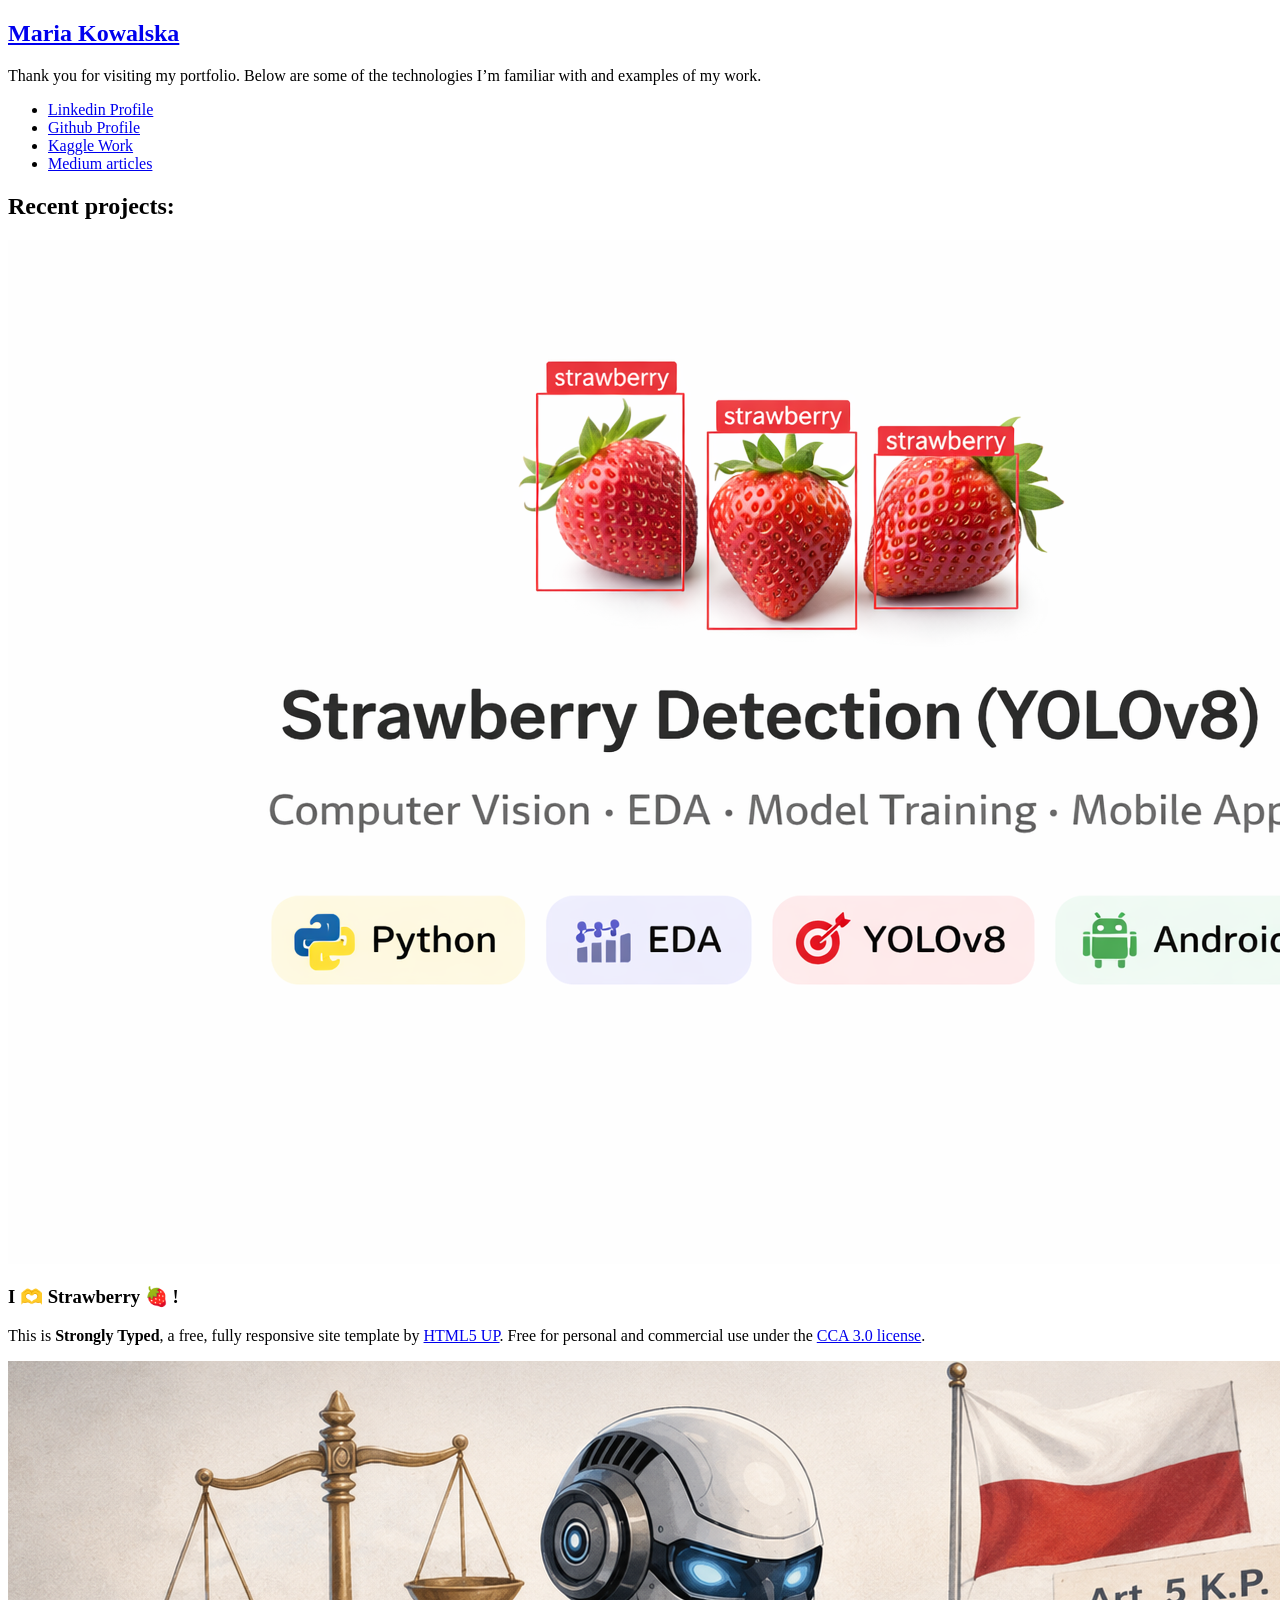
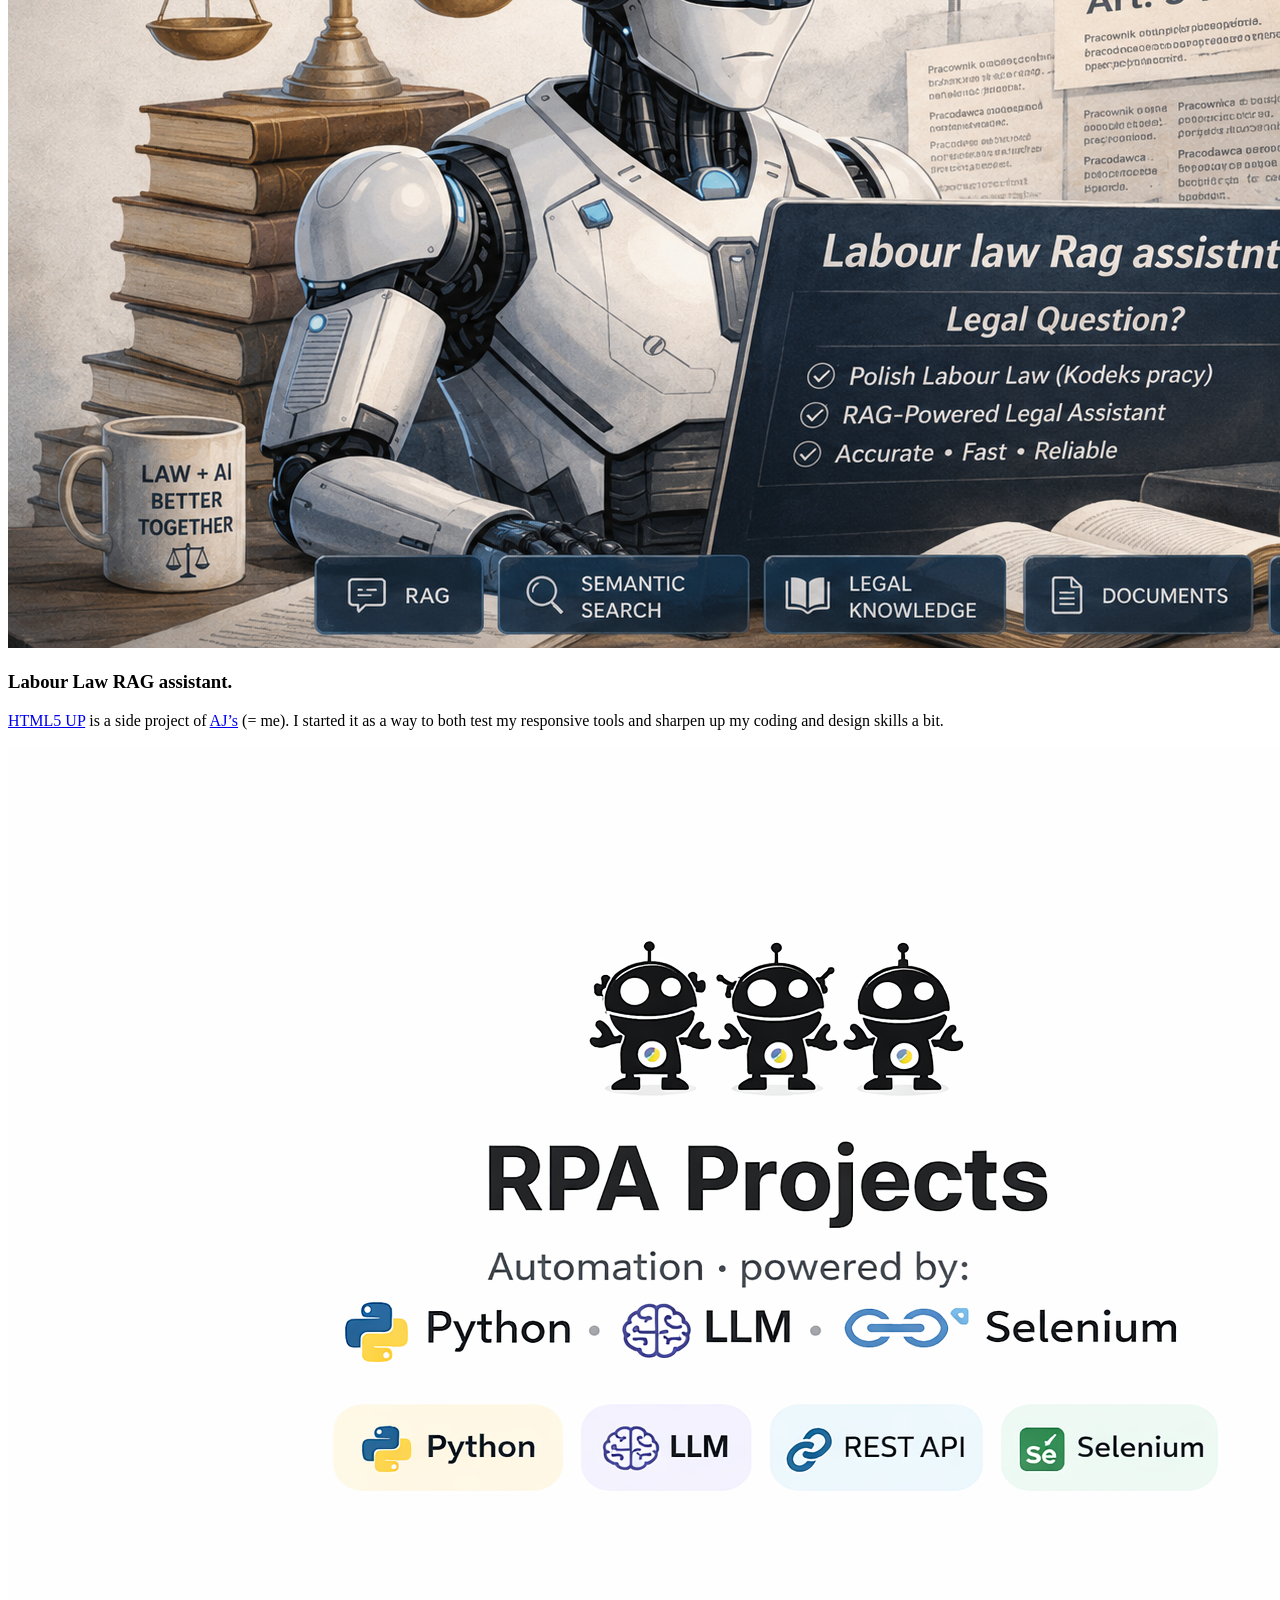
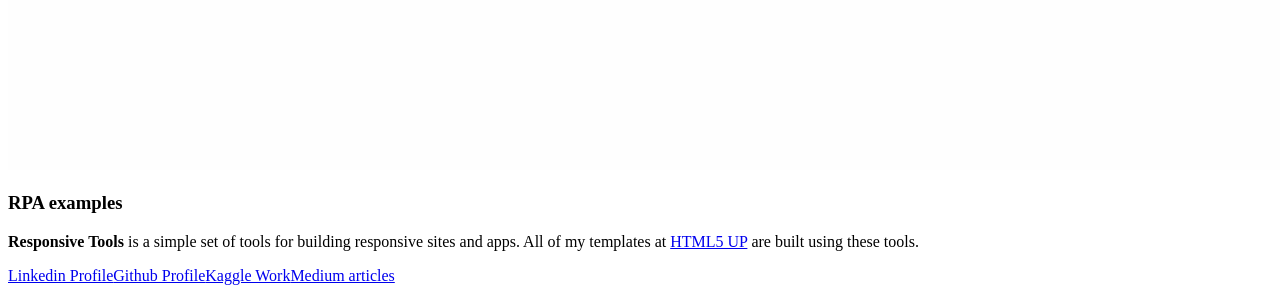
==== index.html @ 2ab3fa44 "update" ====
<!DOCTYPE HTML>

<html>
	<head>
		<title>Maria Kowalska Portfolio</title>
		<meta charset="utf-8" />
		<meta name="viewport" content="width=device-width, initial-scale=1, user-scalable=no" />
		<link rel="stylesheet" href="assets/css/main.css" />
	</head>
	<body class="homepage is-preload">
		<div id="page-wrapper">

			<!-- Header -->
				<section id="header">
					<div class="container">

						<!-- Logo -->
							<h1 id="logo"><a href="index.html">Maria Kowalska</a></h1>
							<p>Thank you for visiting my portfolio. Below are some of the technologies I’m familiar with and examples of my work.</p>

						<!-- Nav -->
							<nav id="nav">
								<ul>
									<li><a class="icon brands fa-linkedin" href="https://www.linkedin.com/in/mariakowalska/"><span>Linkedin Profile</span></a></li>
									<li><a class="icon brands fa-github" href="https://github.com/kowi-kowi"><span>Github Profile</span></a></li>
									<li><a class="icon brands fa-kaggle" href="https://www.kaggle.com/marylka/code"><span>Kaggle Work</span></a></li>
									<li><a class="icon brands fa-medium" href="https://medium.com/@kowi.db.kowi"><span>Medium articles</span></a></li>
									
								</ul>
							</nav>

					</div>
				</section>

			<!-- Features -->
				<section id="features">
					<div class="container">
						<header>
							<h2>Recent projects:</h2>
						</header>
						<div class="row aln-center">
							<div class="col-4 col-6-medium col-12-small">

								<!-- skopiuj ta sekcje na nowy projekt proj1 -->
									<section>
										<a href="#" class="image featured"><img src="images/Strawberry detection with YOLOv8 technology.png" alt="" /></a>
										<header>
											<h3>I 🫶 Strawberry 🍓 !</h3>
										</header>
										<p>This is <strong>Strongly Typed</strong>, a free, fully responsive site template
										by <a href="http://html5up.net">HTML5 UP</a>. Free for personal and commercial use under the
										<a href="http://html5up.net/license">CCA 3.0 license</a>.</p>
									</section>

							</div>
							<div class="col-4 col-6-medium col-12-small">

								<!-- proj2 -->
									<section>
										<a href="#" class="image featured"><img src="images/labourlawassistant.png" alt="" /></a>
										<header>
											<h3>Labour Law RAG assistant.</h3>
										</header>
										<p><a href="http://html5up.net">HTML5 UP</a> is a side project of <a href="http://twitter.com/ajlkn">AJ’s</a> (= me).
										I started it as a way to both test my responsive tools and sharpen up my coding
										and design skills a bit.</p>
									</section>

							</div>
							<div class="col-4 col-6-medium col-12-small">

								<!-- proj3 -->
									<section>
										<a href="#" class="image featured"><img src="images/RPA project technologies displayed visually.png" alt="" /></a>
										<header>
											<h3>RPA examples</h3>
										</header>
										<p><strong>Responsive Tools</strong> is a simple set of tools for building responsive
										sites and apps. All of my templates at <a href="http://html5up.net">HTML5 UP</a> are built using these tools.</p>
									</section>

							</div>
						</div>
					</div>
				</section>

			
			

		</div>

		<!-- Scripts -->
			<script src="assets/js/jquery.min.js"></script>
			<script src="assets/js/jquery.dropotron.min.js"></script>
			<script src="assets/js/browser.min.js"></script>
			<script src="assets/js/breakpoints.min.js"></script>
			<script src="assets/js/util.js"></script>
			<script src="assets/js/main.js"></script>

	</body>
</html>
---- assets/css/main.css ----
@import url("fontawesome-all.min.css");
@import url("https://fonts.googleapis.com/css?family=Source+Sans+Pro:300,400,600|Arvo:700");

/*
	Strongly Typed by HTML5 UP
	html5up.net | @ajlkn
	Free for personal and commercial use under the CCA 3.0 license (html5up.net/license)
*/

html, body, div, span, applet, object,
iframe, h1, h2, h3, h4, h5, h6, p, blockquote,
pre, a, abbr, acronym, address, big, cite,
code, del, dfn, em, img, ins, kbd, q, s, samp,
small, strike, strong, sub, sup, tt, var, b,
u, i, center, dl, dt, dd, ol, ul, li, fieldset,
form, label, legend, table, caption, tbody,
tfoot, thead, tr, th, td, article, aside,
canvas, details, embed, figure, figcaption,
footer, header, hgroup, menu, nav, output, ruby,
section, summary, time, mark, audio, video {
	margin: 0;
	padding: 0;
	border: 0;
	font-size: 100%;
	font: inherit;
	vertical-align: baseline;}

article, aside, details, figcaption, figure,
footer, header, hgroup, menu, nav, section {
	display: block;}

body {
	line-height: 1;
}

ol, ul {
	list-style: none;
}

blockquote, q {
	quotes: none;
}

	blockquote:before, blockquote:after, q:before, q:after {
		content: '';
		content: none;
	}

table {
	border-collapse: collapse;
	border-spacing: 0;
}

body {
	-webkit-text-size-adjust: none;
}

mark {
	background-color: transparent;
	color: inherit;
}

input::-moz-focus-inner {
	border: 0;
	padding: 0;
}

input, select, textarea {
	-moz-appearance: none;
	-webkit-appearance: none;
	-ms-appearance: none;
	appearance: none;
}

/* Basic */

	html {
		box-sizing: border-box;
	}

	*, *:before, *:after {
		box-sizing: inherit;
	}

	body {
		background: #f0f0f0;
	}

		body.is-preload *, body.is-preload *:before, body.is-preload *:after {
			-moz-animation: none !important;
			-webkit-animation: none !important;
			-ms-animation: none !important;
			animation: none !important;
			-moz-transition: none !important;
			-webkit-transition: none !important;
			-ms-transition: none !important;
			transition: none !important;
		}

	body, input, textarea, select {
		font-family: 'Source Sans Pro';
		font-weight: 300;
		color: #777;
		line-height: 1.65em;
		font-size: 15pt;
	}

	h1, h2, h3, h4, h5, h6 {
		font-weight: 600;
		text-transform: uppercase;
		color: #888;
	}

	h1 a, h2 a, h3 a, h4 a, h5 a, h6 a {
		color: inherit;
		text-decoration: none;
		border: 0;
	}

	h2 {
		font-size: 1.65em;
		font-weight: 400;
		letter-spacing: 4px;
		margin: 0 0 1.5em 0;
		line-height: 1.75em;
	}

	h3 {
		font-size: 1em;
		letter-spacing: 2px;
		margin: 0 0 1.25em 0;
	}

	a {
		-moz-transition: color 0.25s ease-in-out, border-bottom-color 0.25s ease-in-out;
		-webkit-transition: color 0.25s ease-in-out, border-bottom-color 0.25s ease-in-out;
		-ms-transition: color 0.25s ease-in-out, border-bottom-color 0.25s ease-in-out;
		transition: color 0.25s ease-in-out, border-bottom-color 0.25s ease-in-out;
		color: #666;
		text-decoration: none;
		border-bottom: solid 1px #ddd;
	}

		a strong {
			-moz-transition: color 0.25s ease-in-out, border-bottom-color 0.25s ease-in-out;
			-webkit-transition: color 0.25s ease-in-out, border-bottom-color 0.25s ease-in-out;
			-ms-transition: color 0.25s ease-in-out, border-bottom-color 0.25s ease-in-out;
			transition: color 0.25s ease-in-out, border-bottom-color 0.25s ease-in-out;
		}

		a:hover {
			color: #ed786a;
			border-bottom-color: rgba(255, 255, 255, 0);
		}

			a:hover strong {
				color: #ed786a;
			}

	strong, b {
		font-weight: 600;
		color: #666;
	}

	em, i {
		font-style: italic;
	}

	sub {
		position: relative;
		top: 0.5em;
		font-size: 0.8em;
	}

	sup {
		position: relative;
		top: -0.5em;
		font-size: 0.8em;
	}

	hr {
		border: 0;
		border-top: solid 1px #ddd;
	}

	blockquote {
		border-left: solid 0.5em #ddd;
		padding: 1em 0 1em 2em;
		font-style: italic;
	}

	p {
		text-align: justify;
		margin-bottom: 2em;
	}

	ul, ol, dl, table, blockquote {
		margin-bottom: 2em;
	}

	br.clear {
		clear: both;
	}

/* Container */

	.container {
		margin: 0 auto;
		max-width: 100%;
		width: 70em;
	}

		@media screen and (max-width: 1680px) {

			.container {
				width: 68em;
			}

		}

		@media screen and (max-width: 1280px) {

			.container {
				width: calc(100% - 80px);
			}

		}

		@media screen and (max-width: 980px) {

			.container {
				width: calc(100% - 100px);
			}

		}

		@media screen and (max-width: 736px) {

			.container {
				width: calc(100% - 40px);
			}

		}

/* Row */

	.row {
		display: flex;
		flex-wrap: wrap;
		box-sizing: border-box;
		align-items: stretch;
	}

		.row > * {
			box-sizing: border-box;
		}

		.row.gtr-uniform > * > :last-child {
			margin-bottom: 0;
		}

		.row.aln-left {
			justify-content: flex-start;
		}

		.row.aln-center {
			justify-content: center;
		}

		.row.aln-right {
			justify-content: flex-end;
		}

		.row.aln-top {
			align-items: flex-start;
		}

		.row.aln-middle {
			align-items: center;
		}

		.row.aln-bottom {
			align-items: flex-end;
		}

		.row > .imp {
			order: -1;
		}

		.row > .col-1 {
			width: 8.33333%;
		}

		.row > .off-1 {
			margin-left: 8.33333%;
		}

		.row > .col-2 {
			width: 16.66667%;
		}

		.row > .off-2 {
			margin-left: 16.66667%;
		}

		.row > .col-3 {
			width: 25%;
		}

		.row > .off-3 {
			margin-left: 25%;
		}

		.row > .col-4 {
			width: 33.33333%;
		}

		.row > .off-4 {
			margin-left: 33.33333%;
		}

		.row > .col-5 {
			width: 41.66667%;
		}

		.row > .off-5 {
			margin-left: 41.66667%;
		}

		.row > .col-6 {
			width: 50%;
		}

		.row > .off-6 {
			margin-left: 50%;
		}

		.row > .col-7 {
			width: 58.33333%;
		}

		.row > .off-7 {
			margin-left: 58.33333%;
		}

		.row > .col-8 {
			width: 66.66667%;
		}

		.row > .off-8 {
			margin-left: 66.66667%;
		}

		.row > .col-9 {
			width: 75%;
		}

		.row > .off-9 {
			margin-left: 75%;
		}

		.row > .col-10 {
			width: 83.33333%;
		}

		.row > .off-10 {
			margin-left: 83.33333%;
		}

		.row > .col-11 {
			width: 91.66667%;
		}

		.row > .off-11 {
			margin-left: 91.66667%;
		}

		.row > .col-12 {
			width: 100%;
		}

		.row > .off-12 {
			margin-left: 100%;
		}

		.row.gtr-0 {
			margin-top: 0px;
			margin-left: 0px;
		}

			.row.gtr-0 > * {
				padding: 0px 0 0 0px;
			}

			.row.gtr-0.gtr-uniform {
				margin-top: 0px;
			}

				.row.gtr-0.gtr-uniform > * {
					padding-top: 0px;
				}

		.row.gtr-25 {
			margin-top: -12.5px;
			margin-left: -12.5px;
		}

			.row.gtr-25 > * {
				padding: 12.5px 0 0 12.5px;
			}

			.row.gtr-25.gtr-uniform {
				margin-top: -12.5px;
			}

				.row.gtr-25.gtr-uniform > * {
					padding-top: 12.5px;
				}

		.row.gtr-50 {
			margin-top: -25px;
			margin-left: -25px;
		}

			.row.gtr-50 > * {
				padding: 25px 0 0 25px;
			}

			.row.gtr-50.gtr-uniform {
				margin-top: -25px;
			}

				.row.gtr-50.gtr-uniform > * {
					padding-top: 25px;
				}

		.row {
			margin-top: -50px;
			margin-left: -50px;
		}

			.row > * {
				padding: 50px 0 0 50px;
			}

			.row.gtr-uniform {
				margin-top: -50px;
			}

				.row.gtr-uniform > * {
					padding-top: 50px;
				}

		.row.gtr-150 {
			margin-top: -75px;
			margin-left: -75px;
		}

			.row.gtr-150 > * {
				padding: 75px 0 0 75px;
			}

			.row.gtr-150.gtr-uniform {
				margin-top: -75px;
			}

				.row.gtr-150.gtr-uniform > * {
					padding-top: 75px;
				}

		.row.gtr-200 {
			margin-top: -100px;
			margin-left: -100px;
		}

			.row.gtr-200 > * {
				padding: 100px 0 0 100px;
			}

			.row.gtr-200.gtr-uniform {
				margin-top: -100px;
			}

				.row.gtr-200.gtr-uniform > * {
					padding-top: 100px;
				}

		@media screen and (max-width: 1680px) {

			.row {
				display: flex;
				flex-wrap: wrap;
				box-sizing: border-box;
				align-items: stretch;
			}

				.row > * {
					box-sizing: border-box;
				}

				.row.gtr-uniform > * > :last-child {
					margin-bottom: 0;
				}

				.row.aln-left {
					justify-content: flex-start;
				}

				.row.aln-center {
					justify-content: center;
				}

				.row.aln-right {
					justify-content: flex-end;
				}

				.row.aln-top {
					align-items: flex-start;
				}

				.row.aln-middle {
					align-items: center;
				}

				.row.aln-bottom {
					align-items: flex-end;
				}

				.row > .imp-xlarge {
					order: -1;
				}

				.row > .col-1-xlarge {
					width: 8.33333%;
				}

				.row > .off-1-xlarge {
					margin-left: 8.33333%;
				}

				.row > .col-2-xlarge {
					width: 16.66667%;
				}

				.row > .off-2-xlarge {
					margin-left: 16.66667%;
				}

				.row > .col-3-xlarge {
					width: 25%;
				}

				.row > .off-3-xlarge {
					margin-left: 25%;
				}

				.row > .col-4-xlarge {
					width: 33.33333%;
				}

				.row > .off-4-xlarge {
					margin-left: 33.33333%;
				}

				.row > .col-5-xlarge {
					width: 41.66667%;
				}

				.row > .off-5-xlarge {
					margin-left: 41.66667%;
				}

				.row > .col-6-xlarge {
					width: 50%;
				}

				.row > .off-6-xlarge {
					margin-left: 50%;
				}

				.row > .col-7-xlarge {
					width: 58.33333%;
				}

				.row > .off-7-xlarge {
					margin-left: 58.33333%;
				}

				.row > .col-8-xlarge {
					width: 66.66667%;
				}

				.row > .off-8-xlarge {
					margin-left: 66.66667%;
				}

				.row > .col-9-xlarge {
					width: 75%;
				}

				.row > .off-9-xlarge {
					margin-left: 75%;
				}

				.row > .col-10-xlarge {
					width: 83.33333%;
				}

				.row > .off-10-xlarge {
					margin-left: 83.33333%;
				}

				.row > .col-11-xlarge {
					width: 91.66667%;
				}

				.row > .off-11-xlarge {
					margin-left: 91.66667%;
				}

				.row > .col-12-xlarge {
					width: 100%;
				}

				.row > .off-12-xlarge {
					margin-left: 100%;
				}

				.row.gtr-0 {
					margin-top: 0px;
					margin-left: 0px;
				}

					.row.gtr-0 > * {
						padding: 0px 0 0 0px;
					}

					.row.gtr-0.gtr-uniform {
						margin-top: 0px;
					}

						.row.gtr-0.gtr-uniform > * {
							padding-top: 0px;
						}

				.row.gtr-25 {
					margin-top: -12.5px;
					margin-left: -12.5px;
				}

					.row.gtr-25 > * {
						padding: 12.5px 0 0 12.5px;
					}

					.row.gtr-25.gtr-uniform {
						margin-top: -12.5px;
					}

						.row.gtr-25.gtr-uniform > * {
							padding-top: 12.5px;
						}

				.row.gtr-50 {
					margin-top: -25px;
					margin-left: -25px;
				}

					.row.gtr-50 > * {
						padding: 25px 0 0 25px;
					}

					.row.gtr-50.gtr-uniform {
						margin-top: -25px;
					}

						.row.gtr-50.gtr-uniform > * {
							padding-top: 25px;
						}

				.row {
					margin-top: -50px;
					margin-left: -50px;
				}

					.row > * {
						padding: 50px 0 0 50px;
					}

					.row.gtr-uniform {
						margin-top: -50px;
					}

						.row.gtr-uniform > * {
							padding-top: 50px;
						}

				.row.gtr-150 {
					margin-top: -75px;
					margin-left: -75px;
				}

					.row.gtr-150 > * {
						padding: 75px 0 0 75px;
					}

					.row.gtr-150.gtr-uniform {
						margin-top: -75px;
					}

						.row.gtr-150.gtr-uniform > * {
							padding-top: 75px;
						}

				.row.gtr-200 {
					margin-top: -100px;
					margin-left: -100px;
				}

					.row.gtr-200 > * {
						padding: 100px 0 0 100px;
					}

					.row.gtr-200.gtr-uniform {
						margin-top: -100px;
					}

						.row.gtr-200.gtr-uniform > * {
							padding-top: 100px;
						}

		}

		@media screen and (max-width: 1280px) {

			.row {
				display: flex;
				flex-wrap: wrap;
				box-sizing: border-box;
				align-items: stretch;
			}

				.row > * {
					box-sizing: border-box;
				}

				.row.gtr-uniform > * > :last-child {
					margin-bottom: 0;
				}

				.row.aln-left {
					justify-content: flex-start;
				}

				.row.aln-center {
					justify-content: center;
				}

				.row.aln-right {
					justify-content: flex-end;
				}

				.row.aln-top {
					align-items: flex-start;
				}

				.row.aln-middle {
					align-items: center;
				}

				.row.aln-bottom {
					align-items: flex-end;
				}

				.row > .imp-large {
					order: -1;
				}

				.row > .col-1-large {
					width: 8.33333%;
				}

				.row > .off-1-large {
					margin-left: 8.33333%;
				}

				.row > .col-2-large {
					width: 16.66667%;
				}

				.row > .off-2-large {
					margin-left: 16.66667%;
				}

				.row > .col-3-large {
					width: 25%;
				}

				.row > .off-3-large {
					margin-left: 25%;
				}

				.row > .col-4-large {
					width: 33.33333%;
				}

				.row > .off-4-large {
					margin-left: 33.33333%;
				}

				.row > .col-5-large {
					width: 41.66667%;
				}

				.row > .off-5-large {
					margin-left: 41.66667%;
				}

				.row > .col-6-large {
					width: 50%;
				}

				.row > .off-6-large {
					margin-left: 50%;
				}

				.row > .col-7-large {
					width: 58.33333%;
				}

				.row > .off-7-large {
					margin-left: 58.33333%;
				}

				.row > .col-8-large {
					width: 66.66667%;
				}

				.row > .off-8-large {
					margin-left: 66.66667%;
				}

				.row > .col-9-large {
					width: 75%;
				}

				.row > .off-9-large {
					margin-left: 75%;
				}

				.row > .col-10-large {
					width: 83.33333%;
				}

				.row > .off-10-large {
					margin-left: 83.33333%;
				}

				.row > .col-11-large {
					width: 91.66667%;
				}

				.row > .off-11-large {
					margin-left: 91.66667%;
				}

				.row > .col-12-large {
					width: 100%;
				}

				.row > .off-12-large {
					margin-left: 100%;
				}

				.row.gtr-0 {
					margin-top: 0px;
					margin-left: 0px;
				}

					.row.gtr-0 > * {
						padding: 0px 0 0 0px;
					}

					.row.gtr-0.gtr-uniform {
						margin-top: 0px;
					}

						.row.gtr-0.gtr-uniform > * {
							padding-top: 0px;
						}

				.row.gtr-25 {
					margin-top: -10px;
					margin-left: -10px;
				}

					.row.gtr-25 > * {
						padding: 10px 0 0 10px;
					}

					.row.gtr-25.gtr-uniform {
						margin-top: -10px;
					}

						.row.gtr-25.gtr-uniform > * {
							padding-top: 10px;
						}

				.row.gtr-50 {
					margin-top: -20px;
					margin-left: -20px;
				}

					.row.gtr-50 > * {
						padding: 20px 0 0 20px;
					}

					.row.gtr-50.gtr-uniform {
						margin-top: -20px;
					}

						.row.gtr-50.gtr-uniform > * {
							padding-top: 20px;
						}

				.row {
					margin-top: -40px;
					margin-left: -40px;
				}

					.row > * {
						padding: 40px 0 0 40px;
					}

					.row.gtr-uniform {
						margin-top: -40px;
					}

						.row.gtr-uniform > * {
							padding-top: 40px;
						}

				.row.gtr-150 {
					margin-top: -60px;
					margin-left: -60px;
				}

					.row.gtr-150 > * {
						padding: 60px 0 0 60px;
					}

					.row.gtr-150.gtr-uniform {
						margin-top: -60px;
					}

						.row.gtr-150.gtr-uniform > * {
							padding-top: 60px;
						}

				.row.gtr-200 {
					margin-top: -80px;
					margin-left: -80px;
				}

					.row.gtr-200 > * {
						padding: 80px 0 0 80px;
					}

					.row.gtr-200.gtr-uniform {
						margin-top: -80px;
					}

						.row.gtr-200.gtr-uniform > * {
							padding-top: 80px;
						}

		}

		@media screen and (max-width: 980px) {

			.row {
				display: flex;
				flex-wrap: wrap;
				box-sizing: border-box;
				align-items: stretch;
			}

				.row > * {
					box-sizing: border-box;
				}

				.row.gtr-uniform > * > :last-child {
					margin-bottom: 0;
				}

				.row.aln-left {
					justify-content: flex-start;
				}

				.row.aln-center {
					justify-content: center;
				}

				.row.aln-right {
					justify-content: flex-end;
				}

				.row.aln-top {
					align-items: flex-start;
				}

				.row.aln-middle {
					align-items: center;
				}

				.row.aln-bottom {
					align-items: flex-end;
				}

				.row > .imp-medium {
					order: -1;
				}

				.row > .col-1-medium {
					width: 8.33333%;
				}

				.row > .off-1-medium {
					margin-left: 8.33333%;
				}

				.row > .col-2-medium {
					width: 16.66667%;
				}

				.row > .off-2-medium {
					margin-left: 16.66667%;
				}

				.row > .col-3-medium {
					width: 25%;
				}

				.row > .off-3-medium {
					margin-left: 25%;
				}

				.row > .col-4-medium {
					width: 33.33333%;
				}

				.row > .off-4-medium {
					margin-left: 33.33333%;
				}

				.row > .col-5-medium {
					width: 41.66667%;
				}

				.row > .off-5-medium {
					margin-left: 41.66667%;
				}

				.row > .col-6-medium {
					width: 50%;
				}

				.row > .off-6-medium {
					margin-left: 50%;
				}

				.row > .col-7-medium {
					width: 58.33333%;
				}

				.row > .off-7-medium {
					margin-left: 58.33333%;
				}

				.row > .col-8-medium {
					width: 66.66667%;
				}

				.row > .off-8-medium {
					margin-left: 66.66667%;
				}

				.row > .col-9-medium {
					width: 75%;
				}

				.row > .off-9-medium {
					margin-left: 75%;
				}

				.row > .col-10-medium {
					width: 83.33333%;
				}

				.row > .off-10-medium {
					margin-left: 83.33333%;
				}

				.row > .col-11-medium {
					width: 91.66667%;
				}

				.row > .off-11-medium {
					margin-left: 91.66667%;
				}

				.row > .col-12-medium {
					width: 100%;
				}

				.row > .off-12-medium {
					margin-left: 100%;
				}

				.row.gtr-0 {
					margin-top: 0px;
					margin-left: 0px;
				}

					.row.gtr-0 > * {
						padding: 0px 0 0 0px;
					}

					.row.gtr-0.gtr-uniform {
						margin-top: 0px;
					}

						.row.gtr-0.gtr-uniform > * {
							padding-top: 0px;
						}

				.row.gtr-25 {
					margin-top: -12.5px;
					margin-left: -12.5px;
				}

					.row.gtr-25 > * {
						padding: 12.5px 0 0 12.5px;
					}

					.row.gtr-25.gtr-uniform {
						margin-top: -12.5px;
					}

						.row.gtr-25.gtr-uniform > * {
							padding-top: 12.5px;
						}

				.row.gtr-50 {
					margin-top: -25px;
					margin-left: -25px;
				}

					.row.gtr-50 > * {
						padding: 25px 0 0 25px;
					}

					.row.gtr-50.gtr-uniform {
						margin-top: -25px;
					}

						.row.gtr-50.gtr-uniform > * {
							padding-top: 25px;
						}

				.row {
					margin-top: -50px;
					margin-left: -50px;
				}

					.row > * {
						padding: 50px 0 0 50px;
					}

					.row.gtr-uniform {
						margin-top: -50px;
					}

						.row.gtr-uniform > * {
							padding-top: 50px;
						}

				.row.gtr-150 {
					margin-top: -75px;
					margin-left: -75px;
				}

					.row.gtr-150 > * {
						padding: 75px 0 0 75px;
					}

					.row.gtr-150.gtr-uniform {
						margin-top: -75px;
					}

						.row.gtr-150.gtr-uniform > * {
							padding-top: 75px;
						}

				.row.gtr-200 {
					margin-top: -100px;
					margin-left: -100px;
				}

					.row.gtr-200 > * {
						padding: 100px 0 0 100px;
					}

					.row.gtr-200.gtr-uniform {
						margin-top: -100px;
					}

						.row.gtr-200.gtr-uniform > * {
							padding-top: 100px;
						}

		}

		@media screen and (max-width: 736px) {

			.row {
				display: flex;
				flex-wrap: wrap;
				box-sizing: border-box;
				align-items: stretch;
			}

				.row > * {
					box-sizing: border-box;
				}

				.row.gtr-uniform > * > :last-child {
					margin-bottom: 0;
				}

				.row.aln-left {
					justify-content: flex-start;
				}

				.row.aln-center {
					justify-content: center;
				}

				.row.aln-right {
					justify-content: flex-end;
				}

				.row.aln-top {
					align-items: flex-start;
				}

				.row.aln-middle {
					align-items: center;
				}

				.row.aln-bottom {
					align-items: flex-end;
				}

				.row > .imp-small {
					order: -1;
				}

				.row > .col-1-small {
					width: 8.33333%;
				}

				.row > .off-1-small {
					margin-left: 8.33333%;
				}

				.row > .col-2-small {
					width: 16.66667%;
				}

				.row > .off-2-small {
					margin-left: 16.66667%;
				}

				.row > .col-3-small {
					width: 25%;
				}

				.row > .off-3-small {
					margin-left: 25%;
				}

				.row > .col-4-small {
					width: 33.33333%;
				}

				.row > .off-4-small {
					margin-left: 33.33333%;
				}

				.row > .col-5-small {
					width: 41.66667%;
				}

				.row > .off-5-small {
					margin-left: 41.66667%;
				}

				.row > .col-6-small {
					width: 50%;
				}

				.row > .off-6-small {
					margin-left: 50%;
				}

				.row > .col-7-small {
					width: 58.33333%;
				}

				.row > .off-7-small {
					margin-left: 58.33333%;
				}

				.row > .col-8-small {
					width: 66.66667%;
				}

				.row > .off-8-small {
					margin-left: 66.66667%;
				}

				.row > .col-9-small {
					width: 75%;
				}

				.row > .off-9-small {
					margin-left: 75%;
				}

				.row > .col-10-small {
					width: 83.33333%;
				}

				.row > .off-10-small {
					margin-left: 83.33333%;
				}

				.row > .col-11-small {
					width: 91.66667%;
				}

				.row > .off-11-small {
					margin-left: 91.66667%;
				}

				.row > .col-12-small {
					width: 100%;
				}

				.row > .off-12-small {
					margin-left: 100%;
				}

				.row.gtr-0 {
					margin-top: 0px;
					margin-left: 0px;
				}

					.row.gtr-0 > * {
						padding: 0px 0 0 0px;
					}

					.row.gtr-0.gtr-uniform {
						margin-top: 0px;
					}

						.row.gtr-0.gtr-uniform > * {
							padding-top: 0px;
						}

				.row.gtr-25 {
					margin-top: -7.5px;
					margin-left: -7.5px;
				}

					.row.gtr-25 > * {
						padding: 7.5px 0 0 7.5px;
					}

					.row.gtr-25.gtr-uniform {
						margin-top: -7.5px;
					}

						.row.gtr-25.gtr-uniform > * {
							padding-top: 7.5px;
						}

				.row.gtr-50 {
					margin-top: -15px;
					margin-left: -15px;
				}

					.row.gtr-50 > * {
						padding: 15px 0 0 15px;
					}

					.row.gtr-50.gtr-uniform {
						margin-top: -15px;
					}

						.row.gtr-50.gtr-uniform > * {
							padding-top: 15px;
						}

				.row {
					margin-top: -30px;
					margin-left: -30px;
				}

					.row > * {
						padding: 30px 0 0 30px;
					}

					.row.gtr-uniform {
						margin-top: -30px;
					}

						.row.gtr-uniform > * {
							padding-top: 30px;
						}

				.row.gtr-150 {
					margin-top: -45px;
					margin-left: -45px;
				}

					.row.gtr-150 > * {
						padding: 45px 0 0 45px;
					}

					.row.gtr-150.gtr-uniform {
						margin-top: -45px;
					}

						.row.gtr-150.gtr-uniform > * {
							padding-top: 45px;
						}

				.row.gtr-200 {
					margin-top: -60px;
					margin-left: -60px;
				}

					.row.gtr-200 > * {
						padding: 60px 0 0 60px;
					}

					.row.gtr-200.gtr-uniform {
						margin-top: -60px;
					}

						.row.gtr-200.gtr-uniform > * {
							padding-top: 60px;
						}

		}

/* Sections/Article */

	section, article {
		margin-bottom: 3em;
	}

	section > :last-child,
	article > :last-child,
	section:last-child,
	article:last-child {
		margin-bottom: 0;
	}

/* Image */

	.image {
		-moz-transition: opacity 0.25s ease-in-out;
		-webkit-transition: opacity 0.25s ease-in-out;
		-ms-transition: opacity 0.25s ease-in-out;
		transition: opacity 0.25s ease-in-out;
		display: inline-block;
		border: solid 6px #ebebeb !important;
	}

		.image:hover {
			opacity: 0.9;
		}

		.image img {
			display: block;
			width: 100%;
		}

		.image.fit {
			display: block;
			width: 100%;
		}

		.image.featured {
			display: block;
			width: 100%;
			margin: 0 0 3.5em 0;
		}

		.image.left {
			float: left;
			margin: 0 1.5em 1.5em 0;
			position: relative;
			top: 0.5em;
		}

		.image.centered {
			display: block;
			margin: 0 0 2em 0;
		}

			.image.centered img {
				margin: 0 auto;
				width: auto;
			}

/* List */

	ul {
		list-style: disc;
		padding-left: 1em;
	}

		ul li {
			padding-left: 0.5em;
			margin: 0.75em 0 0.75em 0;
		}

			ul li:first-child {
				margin-top: 0;
			}

	ol {
		list-style: decimal;
		padding-left: 1em;
	}

		ol li {
			padding-left: 0.5em;
			margin: 0.75em 0 0.75em 0;
		}

			ol li:first-child {
				margin-top: 0;
			}

/* Links */

	ul.links {
		list-style: none;
		padding-left: 0;
	}

		ul.links li {
			display: inline;
			border-left: solid 1px #d0d0d0;
			padding-left: 1em;
			margin: 0 0 0 1em;
		}

			ul.links li:first-child {
				margin-left: 0;
				padding-left: 0;
				border-left: 0;
			}

/* Actions */

	ul.actions {
		margin-top: 2.5em;
		clear: both;
		list-style: none;
		padding-left: 0;
	}

		ul.actions li {
			padding-left: 0;
			display: inline-block;
			margin: 0 0 0 1em;
		}

			ul.actions li:first-child {
				margin-left: 0;
			}

/* Divided */

	ul.divided {
		list-style: none;
		padding-left: 0;
	}

		ul.divided li {
			border-top: solid 2px #e5e5e5;
			padding-left: 0;
			margin: 2.5em 0 0 0;
			padding: 2.5em 0 0 0;
		}

			ul.divided li:first-child {
				border-top: 0;
				margin-top: 0;
				padding-top: 0;
			}

/* Icons */

	ul.icons {
		list-style: none;
		padding-left: 0;
	}

		ul.icons > li {
			position: relative;
			padding: 2em 0 0 3em;
			margin: 0;
		}

			ul.icons > li:before {
				position: absolute;
				left: 0;
				top: 2.6em;
				display: block;
				font-size: 0.8em;
				background: #878787;
				color: #e4e4e4;
				width: 2em;
				height: 2em;
				border-radius: 2em;
				line-height: 2em;
				text-align: center;
				box-shadow: 0.125em 0.175em 0 0 rgba(0, 0, 0, 0.125);
			}

			ul.icons > li:first-child {
				padding-top: 0;
			}

				ul.icons > li:first-child:before {
					top: 0;
				}

/* Form */

	form label {
		font-weight: 600;
		text-transform: uppercase;
		color: #888;
		display: block;
		margin: 0 0 1em 0;
	}

	form input[type="text"],
	form input[type="email"],
	form input[type="password"],
	form select,
	form textarea {
		-moz-transition: background-color 0.25s ease-in-out;
		-webkit-transition: background-color 0.25s ease-in-out;
		-ms-transition: background-color 0.25s ease-in-out;
		transition: background-color 0.25s ease-in-out;
		-webkit-appearance: none;
		display: block;
		border: 0;
		background: #e8e8e8;
		width: 100%;
		box-shadow: inset 2px 2px 0px 0px rgba(0, 0, 0, 0.1);
		border-radius: 4px;
		line-height: 1.25em;
		padding: 0.75em 1em 0.75em 1em;
	}

		form input[type="text"]:focus,
		form input[type="email"]:focus,
		form input[type="password"]:focus,
		form select:focus,
		form textarea:focus {
			background: #f0f0f0;
		}

	form textarea {
		min-height: 11em;
	}

	form ::-webkit-input-placeholder {
		color: #555 !important;
		line-height: 1.35em;
	}

	form :-moz-placeholder {
		color: #555 !important;
	}

	form ::-moz-placeholder {
		color: #555 !important;
	}

	form :-ms-input-placeholder {
		color: #555 !important;
	}

	form ::-moz-focus-inner {
		border: 0;
	}

/* Table */

	table {
		width: 100%;
	}

		table tbody tr {
			border-top: solid 1px #E5E5E5;
		}

			table tbody tr:first-child {
				border-top: 0;
			}

		table td {
			padding: 0.75em 1em 0.75em 1em;
		}

		table th {
			text-align: left;
			font-weight: bold;
			padding: 0.75em 1em 0.75em 1em;
		}

		table thead {
			background: #878787;
			color: #fff;
			font-weight: 400;
			text-transform: uppercase;
			border: 0;
			box-shadow: 0.125em 0.175em 0 0 rgba(0, 0, 0, 0.125);
			font-size: 0.85em;
			letter-spacing: 2px;
		}

		table tfoot {
			background: #F0F0F0;
			border-top: solid 2px #E5E5E5;
		}

/* Button */

	input[type="button"],
	input[type="submit"],
	input[type="reset"],
	button,
	.button {
		-moz-transition: all 0.25s ease-in-out;
		-webkit-transition: all 0.25s ease-in-out;
		-ms-transition: all 0.25s ease-in-out;
		transition: all 0.25s ease-in-out;
		-webkit-appearance: none;
		position: relative;
		display: inline-block;
		background: #ed786a;
		color: #fff !important;
		text-transform: uppercase;
		border-radius: 4px;
		border: 0;
		outline: 0;
		font-size: 1em;
		box-shadow: 0.125em 0.175em 0 0 rgba(0, 0, 0, 0.125);
		font-weight: 600;
		text-align: center;
		font-size: 0.85em;
		letter-spacing: 2px;
		padding: 0.85em 2.75em 0.85em 2.75em;
	}

		input[type="button"].icon:before,
		input[type="submit"].icon:before,
		input[type="reset"].icon:before,
		button.icon:before,
		.button.icon:before {
			position: relative;
			padding-right: 0.75em;
			opacity: 0.5;
			top: 0.05em;
		}

		input[type="button"]:hover,
		input[type="submit"]:hover,
		input[type="reset"]:hover,
		button:hover,
		.button:hover {
			background: #fd887a;
		}

		input[type="button"]:active,
		input[type="submit"]:active,
		input[type="reset"]:active,
		button:active,
		.button:active {
			background: #ed786a;
		}

		input[type="button"].alt,
		input[type="submit"].alt,
		input[type="reset"].alt,
		button.alt,
		.button.alt {
			background: #878787;
		}

			input[type="button"].alt:hover,
			input[type="submit"].alt:hover,
			input[type="reset"].alt:hover,
			button.alt:hover,
			.button.alt:hover {
				background: #979797;
			}

			input[type="button"].alt:active,
			input[type="submit"].alt:active,
			input[type="reset"].alt:active,
			button.alt:active,
			.button.alt:active {
				background: #878787;
			}

/* Box */

	.no-sidebar .box.post > header {
		text-align: center;
	}

	.box.excerpt .date {
		background: #878787;
		color: #fff;
		font-weight: 400;
		text-transform: uppercase;
		border-radius: 4px;
		border: 0;
		box-shadow: 0.125em 0.175em 0 0 rgba(0, 0, 0, 0.125);
		display: inline-block;
		font-size: 0.85em;
		letter-spacing: 2px;
		padding: 0.25em 1em 0.25em 1em;
		margin: 0 0 2.5em 0;
	}

/* Icons */

	.icon {
		text-decoration: none;
		position: relative;
		text-decoration: none;
	}

		.icon:before {
			-moz-osx-font-smoothing: grayscale;
			-webkit-font-smoothing: antialiased;
			display: inline-block;
			font-style: normal;
			font-variant: normal;
			text-rendering: auto;
			line-height: 1;
			text-transform: none !important;
			font-family: 'Font Awesome 5 Free';
			font-weight: 400;
		}

		.icon:before {
			line-height: inherit;
		}

		.icon > .label {
			display: none;
		}

		.icon.solid:before {
			font-weight: 900;
		}

		.icon.brands:before {
			font-family: 'Font Awesome 5 Brands';
		}

/* Page Wrapper */

	#page-wrapper > section {
		margin-bottom: 0;
	}

/* Header */

	#header {
		position: relative;
		position: relative;
		background: #fff;
		text-align: center;
	}

		#header > .container {
			padding: 14em 0 7em 0;
			border-bottom: solid 2px #e5e5e5;
			box-shadow: inset 0px -8px 0px 0px #fff, inset 0px -10px 0px 0px #e5e5e5;
		}

		#header h1 {
			font-family: 'Arvo';
			font-weight: 700;
			color: #ed786a;
			text-shadow: 0.05em 0.075em 0 rgba(0, 0, 0, 0.1);
			font-size: 3em;
			letter-spacing: 13px;
		}

			#header h1 a {
				border: 0;
			}

		#header p {
			text-transform: uppercase;
			font-weight: 400;
			color: #888;
			margin: 2.5em 0 0 0;
			font-size: 0.85em;
			letter-spacing: 3px;
			text-align: center;
		}

/* Nav */

	#nav {
		position: absolute;
		top: 3em;
		left: 0;
		width: 100%;
		cursor: default;
	}

		#nav > ul > li {
			display: inline-block;
			padding-right: 2em;
		}

			#nav > ul > li:last-child {
				padding-right: 0;
			}

			#nav > ul > li > a {
				border: 0;
				text-decoration: none;
				text-transform: uppercase;
				font-weight: 400;
				color: #777;
				outline: 0;
				display: block;
			}

				#nav > ul > li > a:before {
					display: inline-block;
					background: #878787;
					color: #e4e4e4;
					width: 2.25em;
					font-size: 0.8em;
					height: 2.25em;
					border-radius: 2.25em;
					line-height: 2.1em;
					text-align: center;
					box-shadow: 0.125em 0.175em 0 0 rgba(0, 0, 0, 0.125);
					margin-right: 0.75em;
					-moz-transition: color 0.25s ease-in-out, background 0.25s ease-in-out;
					-webkit-transition: color 0.25s ease-in-out, background 0.25s ease-in-out;
					-o-transition: color 0.25s ease-in-out, background 0.25s ease-in-out;
					-ms-transition: color 0.25s ease-in-out, background 0.25s ease-in-out;
					transition: color 0.25s ease-in-out, background 0.25s ease-in-out;
				}

				#nav > ul > li > a > span {
					-moz-transition: color 0.25s ease-in-out;
					-webkit-transition: color 0.25s ease-in-out;
					-o-transition: color 0.25s ease-in-out;
					-ms-transition: color 0.25s ease-in-out;
					transition: color 0.25s ease-in-out;
					font-size: 0.85em;
					letter-spacing: 3px;
				}

			#nav > ul > li > ul {
				display: none;
			}

			#nav > ul > li.active > a:before,
			#nav > ul > li:hover > a:before {
				background: #ED786A;
				color: #fff;
			}

			#nav > ul > li.active > a > span,
			#nav > ul > li:hover > a > span {
				color: #ED786A;
			}

	.dropotron {
		text-align: left;
		border: solid 1px #e5e5e5;
		border-radius: 4px;
		background: #fff;
		background: rgba(255, 255, 255, 0.965);
		box-shadow: 0px 2px 2px 0px rgba(0, 0, 0, 0.1);
		padding: 0.75em 0 0.5em 0;
		min-width: 12em;
		margin-top: calc(-0.5em + 1px);
		margin-left: -2px;
		list-style: none;
	}

		.dropotron.level-0 {
			margin-top: 1.5em;
			margin-left: -1em;
		}

			.dropotron.level-0:after {
				content: '';
				display: block;
				position: absolute;
				left: 1.25em;
				top: calc(-0.75em + 1px);
				border-left: solid 0.75em rgba(255, 255, 255, 0);
				border-right: solid 0.75em rgba(255, 255, 255, 0);
				border-bottom: solid 0.75em #fff;
			}

			.dropotron.level-0:before {
				content: '';
				display: block;
				position: absolute;
				left: 1.25em;
				top: -0.75em;
				border-left: solid 0.75em rgba(255, 255, 255, 0);
				border-right: solid 0.75em rgba(255, 255, 255, 0);
				border-bottom: solid 0.75em #ccc;
			}

		.dropotron span, .dropotron a {
			display: block;
			padding: 0.3em 1em 0.3em 1em;
			border: 0;
			border-top: solid 1px #f0f0f0;
			outline: 0;
		}

		.dropotron li {
			padding-left: 0;
			margin: 0;
		}

			.dropotron li:first-child > span, .dropotron li:first-child > a {
				border-top: 0;
				padding-top: 0;
			}

			.dropotron li:hover > span, .dropotron li:hover > a {
				-moz-transition: color 0.25s ease-in-out, border-bottom-color 0.25s ease-in-out;
				-webkit-transition: color 0.25s ease-in-out, border-bottom-color 0.25s ease-in-out;
				-ms-transition: color 0.25s ease-in-out, border-bottom-color 0.25s ease-in-out;
				transition: color 0.25s ease-in-out, border-bottom-color 0.25s ease-in-out;
				color: #ed786a;
			}

/* Features */

	#features {
		position: relative;
		overflow: hidden;
		background: #fff;
		text-align: center;
		padding: 6em 0;
	}

		#features p {
			text-align: center;
		}

		#features ul.actions {
			margin-top: 1.25em;
		}

/* Banner */

	#banner {
		position: relative;
		overflow: hidden;
		background: #fff;
		color: #fff;
		text-align: center;
		border-top: solid 2px #e5e5e5;
		border-bottom: solid 2px #e5e5e5;
		box-shadow: inset 0px -8px 0px 0px #fff, inset 0px 8px 0px 0px #fff;
		position: relative;
		text-transform: uppercase;
		background: url("../../images/banner.jpg");
		background-size: cover;
		padding: 10em 0;
	}

		#banner p {
			font-weight: 400;
			font-size: 2em;
			line-height: 1.5em;
			letter-spacing: 4px;
			text-align: center;
			margin: 0;
		}

		#banner strong {
			color: inherit;
		}

		#banner > .container {
			position: relative;
		}

			#banner > .container:before, #banner > .container:after {
				content: '';
				display: block;
				position: absolute;
				top: 50%;
				width: 35px;
				height: 141px;
				margin-top: -70px;
				background: url("images/bracket.svg");
				opacity: 0.15;
			}

			#banner > .container:before {
				left: 0;
			}

			#banner > .container:after {
				-moz-transform: scaleX(-1);
				-webkit-transform: scaleX(-1);
				-ms-transform: scaleX(-1);
				transform: scaleX(-1);
				right: 0;
			}

/* Main */

	#main {
		position: relative;
		overflow: hidden;
		background: #fff;
		padding: 6em 0;
	}

/* Content */

	#content > section,
	#content > article {
		border-top: solid 2px #e5e5e5;
		box-shadow: inset 0px 8px 0px 0px #fff, inset 0px 10px 0px 0px #e5e5e5;
		margin: 5em 0 0 0;
		padding: 5em 0 0 0;
	}

		#content > section:first-child,
		#content > article:first-child {
			border-top: 0;
			box-shadow: none;
			margin: 0;
			padding: 0;
		}

/* Sidebar */

	#sidebar > section,
	#sidebar > article {
		border-top: solid 2px #e5e5e5;
		box-shadow: inset 0px 8px 0px 0px #fff, inset 0px 10px 0px 0px #e5e5e5;
		margin: 5em 0 0 0;
		padding: 5em 0 0 0;
	}

		#sidebar > section:first-child,
		#sidebar > article:first-child {
			border-top: 0;
			box-shadow: none;
			margin: 0;
			padding: 0;
		}

/* Footer */

	#footer {
		position: relative;
		overflow: hidden;
		border-top: solid 2px #e5e5e5;
		background: #f0f0f0;
		padding: 6em 0 8em 0;
	}

		#footer form input[type="text"],
		#footer form input[type="email"],
		#footer form input[type="password"],
		#footer form select,
		#footer form textarea {
			background: #f7f7f7;
		}

			#footer form input[type="text"]:focus,
			#footer form input[type="email"]:focus,
			#footer form input[type="password"]:focus,
			#footer form select:focus,
			#footer form textarea:focus {
				background: #fff;
			}

		#footer h2 {
			text-align: center;
		}

/* Copyright */

	#copyright {
		border-top: solid 2px #e5e5e5;
		text-align: center;
		margin-top: 6em;
		padding-top: 4em;
	}

/* XLarge */

	@media screen and (max-width: 1680px) {

		/* Basic */

			body, input, textarea, select {
				font-size: 13pt;
			}

	}

/* Large */

	@media screen and (max-width: 1280px) {

		/* Basic */

			body, input, textarea, select {
				font-size: 12pt;
			}

			h2 br, h3 br, h4 br, h5 br, h6 br {
				display: none;
			}

		/* Image */

			.image.left {
				max-width: 50%;
			}

			.image.right {
				max-width: 50%;
			}

		/* Header */

			#header > .container {
				padding: 12em 0 5em 0;
			}

			#header h1 {
				font-size: 2.5em;
			}

		/* Nav */

			#nav > ul > li {
				padding-right: 1.25em;
			}

		/* Features */

			#features {
				padding: 4em 0;
			}

		/* Banner */

			#banner {
				padding: 8em 0;
			}

				#banner > .container {
					padding: 0 4em;
				}

					#banner > .container br {
						display: none;
					}

		/* Main */

			#main {
				padding: 4em 0;
			}

		/* Footer */

			#footer {
				padding: 4em 0;
			}

		/* Copyright */

			#copyright {
				margin-top: 2em;
				padding-top: 2em;
			}

	}

/* Medium */

	#navPanel, #titleBar {
		display: none;
	}

	@media screen and (max-width: 980px) {

		/* Basic */

			html, body {
				overflow-x: hidden;
			}

		/* Header */

			#header > .container {
				padding: 10em 0 7em 0;
			}

		/* Nav */

			#nav {
				display: none;
			}

		/* Nav */

			#page-wrapper {
				-moz-backface-visibility: hidden;
				-webkit-backface-visibility: hidden;
				-ms-backface-visibility: hidden;
				backface-visibility: hidden;
				-moz-transition: -moz-transform 0.5s ease;
				-webkit-transition: -webkit-transform 0.5s ease;
				-ms-transition: -ms-transform 0.5s ease;
				transition: transform 0.5s ease;
				padding-bottom: 1px;
			}

			#titleBar {
				-moz-backface-visibility: hidden;
				-webkit-backface-visibility: hidden;
				-ms-backface-visibility: hidden;
				backface-visibility: hidden;
				-moz-transition: -moz-transform 0.5s ease;
				-webkit-transition: -webkit-transform 0.5s ease;
				-ms-transition: -ms-transform 0.5s ease;
				transition: transform 0.5s ease;
				display: block;
				height: 44px;
				left: 0;
				position: fixed;
				top: 0;
				width: 100%;
				z-index: 10001;
			}

				#titleBar .toggle {
					text-decoration: none;
					position: absolute;
					left: 0;
					top: 0;
					width: 80px;
					height: 60px;
					border: 0;
				}

					#titleBar .toggle:before {
						-moz-osx-font-smoothing: grayscale;
						-webkit-font-smoothing: antialiased;
						display: inline-block;
						font-style: normal;
						font-variant: normal;
						text-rendering: auto;
						line-height: 1;
						text-transform: none !important;
						font-family: 'Font Awesome 5 Free';
						font-weight: 900;
					}

					#titleBar .toggle:before {
						display: inline-block;
						text-decoration: none;
						content: '\f0c9';
						display: block;
						width: 60px;
						height: 40px;
						background: rgba(232, 232, 232, 0.9);
						border-radius: 4px;
						position: absolute;
						left: 5px;
						top: 5px;
						box-shadow: 0.125em 0.125em 0 0 rgba(0, 0, 0, 0.15);
						text-align: center;
						line-height: 40px;
						font-size: 18px;
						color: #aaa;
					}

					#titleBar .toggle:active:before {
						opacity: 0.5;
					}

			#navPanel {
				-moz-backface-visibility: hidden;
				-webkit-backface-visibility: hidden;
				-ms-backface-visibility: hidden;
				backface-visibility: hidden;
				-moz-transform: translateX(-275px);
				-webkit-transform: translateX(-275px);
				-ms-transform: translateX(-275px);
				transform: translateX(-275px);
				-moz-transition: -moz-transform 0.5s ease;
				-webkit-transition: -webkit-transform 0.5s ease;
				-ms-transition: -ms-transform 0.5s ease;
				transition: transform 0.5s ease;
				display: block;
				height: 100%;
				left: 0;
				overflow-y: auto;
				position: fixed;
				top: 0;
				width: 275px;
				z-index: 10002;
				background: #444;
				border-right: solid 2px #3c3c3c;
				font-weight: 400;
				text-transform: uppercase;
				color: #888;
				letter-spacing: 2px;
				font-size: 0.85em;
			}

				#navPanel .link {
					display: block;
					color: #ddd;
					text-decoration: none;
					height: 44px;
					line-height: 44px;
					border: 0;
					border-top: solid 1px #3c3c3c;
					padding: 0 1em 0 1em;
				}

					#navPanel .link:first-child {
						border-top: 0;
					}

					#navPanel .link.depth-0 {
						font-weight: 600;
						color: #fff;
					}

				#navPanel .indent-1 {
					display: inline-block;
					width: 1em;
				}

				#navPanel .indent-2 {
					display: inline-block;
					width: 2em;
				}

				#navPanel .indent-3 {
					display: inline-block;
					width: 3em;
				}

				#navPanel .indent-4 {
					display: inline-block;
					width: 4em;
				}

				#navPanel .indent-5 {
					display: inline-block;
					width: 5em;
				}

				#navPanel .depth-0 {
					color: #fff;
				}

			body.navPanel-visible #page-wrapper {
				-moz-transform: translateX(275px);
				-webkit-transform: translateX(275px);
				-ms-transform: translateX(275px);
				transform: translateX(275px);
			}

			body.navPanel-visible #titleBar {
				-moz-transform: translateX(275px);
				-webkit-transform: translateX(275px);
				-ms-transform: translateX(275px);
				transform: translateX(275px);
			}

			body.navPanel-visible #navPanel {
				-moz-transform: translateX(0);
				-webkit-transform: translateX(0);
				-ms-transform: translateX(0);
				transform: translateX(0);
			}

		/* Sidebar */

			#sidebar {
				padding-top: 6em;
			}

	}

/* Small */

	@media screen and (max-width: 736px) {

		/* Basic */

			body, input, textarea, select {
				font-size: 11pt;
			}

			h2, h3, h4, h5, h6 {
				font-size: 1.2em;
				letter-spacing: 2px;
				text-align: center;
				margin: 0 0 1em 0;
			}

				h2 br, h3 br, h4 br, h5 br, h6 br {
					display: none;
				}

		/* Image */

			.image.featured {
				margin: 0 0 1.5em 0;
			}

			.image.left {
				max-width: 35%;
			}

			.image.right {
				max-width: 35%;
			}

		/* Button */

			input[type="button"],
			input[type="submit"],
			input[type="reset"],
			button,
			.button {
				letter-spacing: 2px;
				display: block;
				padding: 1em 0 1em 0;
				width: 100%;
			}

		/* Actions */

			ul.actions li {
				display: block;
				margin: 1em 0 0 0;
			}

				ul.actions li:first-child {
					margin-top: 0;
				}

		/* Box */

			.box.excerpt header {
				text-align: center;
			}

		/* Header */

			#header > .container {
				padding: 6em 0 4em 0;
			}

			#header h1 {
				font-size: 2em;
				letter-spacing: 8px;
				line-height: 1.325em;
			}

			#header p {
				margin: 1.25em 0 0 0;
				letter-spacing: 2px;
			}

		/* Banner */

			#banner {
				padding: 5em 0;
			}

				#banner > .container {
					padding: 0;
				}

					#banner > .container:before, #banner > .container:after {
						display: none;
					}

				#banner p {
					font-size: 1.25em;
				}

		/* Features */

			#features {
				padding: 2em 0;
			}

				#features ul.actions {
					margin-top: 0;
				}

		/* Main */

			#main {
				padding: 2em 0;
			}

		/* Content */

			#content > section,
			#content > article {
				margin: 3em 0 0 0;
				padding: 3em 0 0 0;
			}

		/* Sidebar */

			#sidebar {
				padding-top: 3em;
			}

				#sidebar > section,
				#sidebar > article {
					margin: 3em 0 0 0;
					padding: 3em 0 0 0;
				}

		/* Footer */

			#footer {
				padding: 2em 0;
			}

				#footer ul.icons {
					margin-bottom: 0;
				}

		/* Copyright */

			#copyright .links {
				margin-bottom: 0;
			}

				#copyright .links li {
					display: block;
					padding-left: 0;
					margin-left: 0;
					border-left: 0;
				}

	}
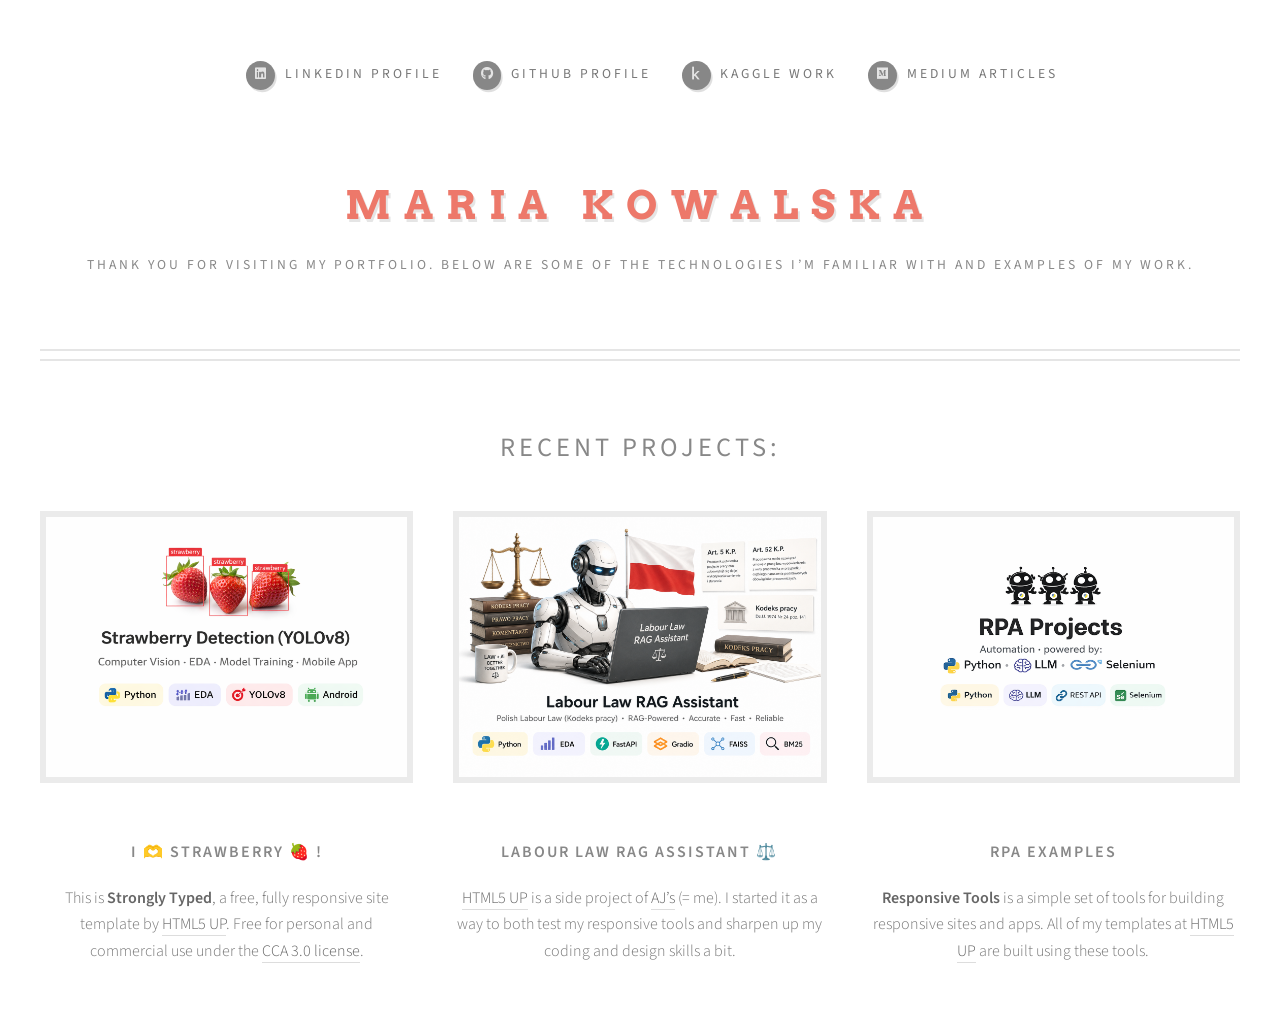
==== commit f417fdda: "update" ====
--- a/index.html
+++ b/index.html
@@ -21,10 +21,10 @@
 						<!-- Nav -->
 							<nav id="nav">
 								<ul>
-									<li><a class="icon brands fa-linkedin" href="https://www.linkedin.com/in/mariakowalska/"><span>Linkedin Profile</span></a></li>
-									<li><a class="icon brands fa-github" href="https://github.com/kowi-kowi"><span>Github Profile</span></a></li>
-									<li><a class="icon brands fa-kaggle" href="https://www.kaggle.com/marylka/code"><span>Kaggle Work</span></a></li>
-									<li><a class="icon brands fa-medium" href="https://medium.com/@kowi.db.kowi"><span>Medium articles</span></a></li>
+									<li><a class="icon brands fa-linkedin" href="https://www.linkedin.com/in/mariakowalska/" target="_blank"><span>Linkedin Profile</span></a></li>
+									<li><a class="icon brands fa-github" href="https://github.com/kowi-kowi" target="_blank"><span>Github Profile</span></a></li>
+									<li><a class="icon brands fa-kaggle" href="https://www.kaggle.com/marylka/code" target="_blank"><span>Kaggle Work</span></a></li>
+									<li><a class="icon brands fa-medium" href="https://medium.com/@kowi.db.kowi" target="_blank"><span>Medium articles</span></a></li>
 									
 								</ul>
 							</nav>
@@ -57,9 +57,9 @@
 
 								<!-- proj2 -->
 									<section>
-										<a href="#" class="image featured"><img src="images/labourlawassistant.png" alt="" /></a>
+										<a href="#" class="image featured"><img src="images/labourlawassistant1.png" alt="" /></a>
 										<header>
-											<h3>Labour Law RAG assistant.</h3>
+											<h3>Labour Law RAG assistant ⚖️</h3>
 										</header>
 										<p><a href="http://html5up.net">HTML5 UP</a> is a side project of <a href="http://twitter.com/ajlkn">AJ’s</a> (= me).
 										I started it as a way to both test my responsive tools and sharpen up my coding
--- a/assets/css/main.css
+++ b/assets/css/main.css
@@ -1494,9 +1494,12 @@
 		}
 
 		.image img {
-			display: block;
-			width: 100%;
-		}
+	display: block;
+	width: 100%;
+	height: 260px;
+	object-fit: cover;
+	object-position: center;
+}
 
 		.image.fit {
 			display: block;
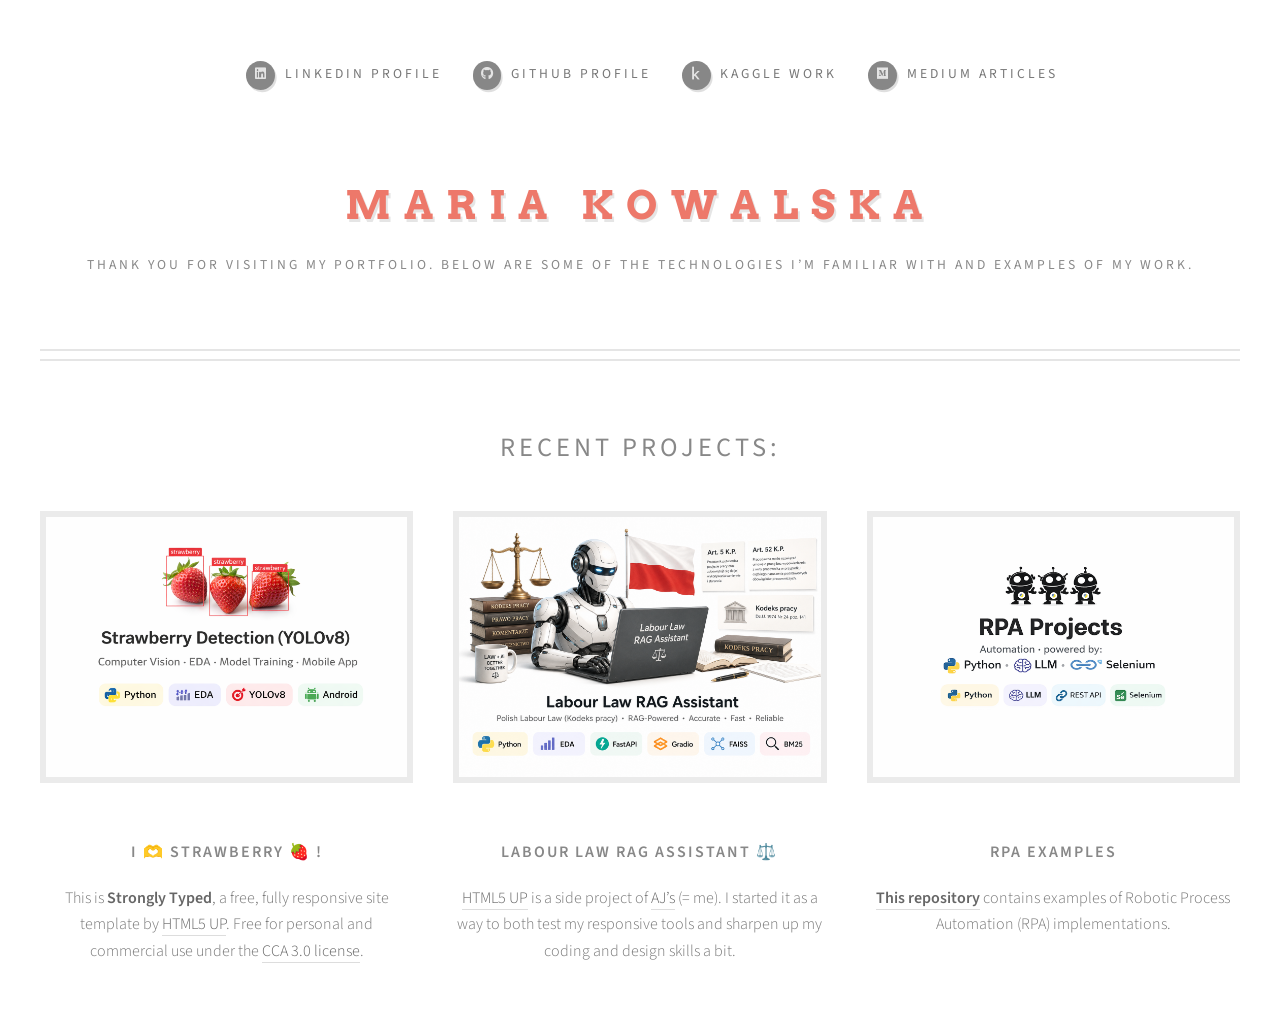
==== commit 5258bb6a: "update" ====
--- a/index.html
+++ b/index.html
@@ -71,12 +71,11 @@
 
 								<!-- proj3 -->
 									<section>
-										<a href="#" class="image featured"><img src="images/RPA project technologies displayed visually.png" alt="" /></a>
+										<a href="https://github.com/kowi-kowi/RPA_projects" class="image featured"><img src="images/RPA project technologies displayed visually.png" alt="" /></a>
 										<header>
 											<h3>RPA examples</h3>
 										</header>
-										<p><strong>Responsive Tools</strong> is a simple set of tools for building responsive
-										sites and apps. All of my templates at <a href="http://html5up.net">HTML5 UP</a> are built using these tools.</p>
+										<p><strong><a href="https://github.com/kowi-kowi/RPA_projects">This repository</a></strong> contains examples of Robotic Process Automation (RPA) implementations.</p>
 									</section>
 
 							</div>
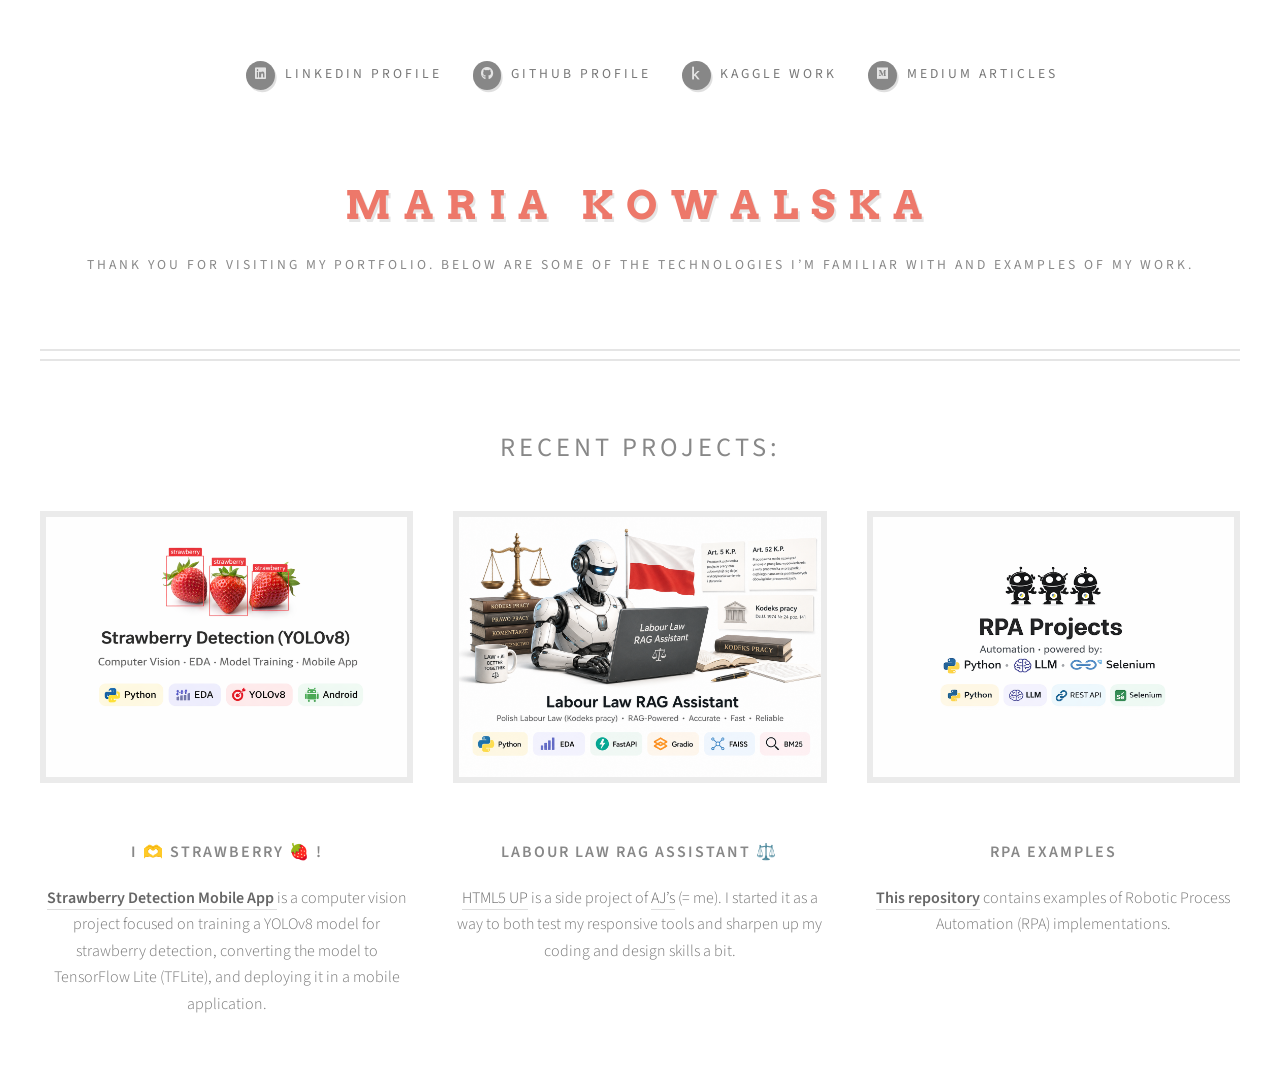
==== commit e08ab7af: "update" ====
--- a/index.html
+++ b/index.html
@@ -43,13 +43,18 @@
 
 								<!-- skopiuj ta sekcje na nowy projekt proj1 -->
 									<section>
-										<a href="#" class="image featured"><img src="images/Strawberry detection with YOLOv8 technology.png" alt="" /></a>
+										<a href="https://github.com/kowi-kowi/strawberry_det_app" target="_blank" class="image featured"><img src="images/Strawberry detection with YOLOv8 technology.png" alt="" /></a>
 										<header>
 											<h3>I 🫶 Strawberry 🍓 !</h3>
 										</header>
-										<p>This is <strong>Strongly Typed</strong>, a free, fully responsive site template
-										by <a href="http://html5up.net">HTML5 UP</a>. Free for personal and commercial use under the
-										<a href="http://html5up.net/license">CCA 3.0 license</a>.</p>
+										<p>
+	<strong>
+		<a href="https://github.com/kowi-kowi/strawberry_det_app" target="_blank" rel="noopener noreferrer">
+			Strawberry Detection Mobile App
+		</a>
+	</strong>
+	is a computer vision project focused on training a YOLOv8 model for strawberry detection, converting the model to TensorFlow Lite (TFLite), and deploying it in a mobile application.
+</p>
 									</section>
 
 							</div>
@@ -57,7 +62,7 @@
 
 								<!-- proj2 -->
 									<section>
-										<a href="#" class="image featured"><img src="images/labourlawassistant1.png" alt="" /></a>
+										<a href="https://github.com/kowi-kowi/labour-law-rag-assistant" target="_blank" class="image featured"><img src="images/labourlawassistant1.png" alt="" /></a>
 										<header>
 											<h3>Labour Law RAG assistant ⚖️</h3>
 										</header>
@@ -71,11 +76,11 @@
 
 								<!-- proj3 -->
 									<section>
-										<a href="https://github.com/kowi-kowi/RPA_projects" class="image featured"><img src="images/RPA project technologies displayed visually.png" alt="" /></a>
+										<a href="https://github.com/kowi-kowi/RPA_projects" target="_blank" class="image featured"><img src="images/RPA project technologies displayed visually.png" alt="" /></a>
 										<header>
 											<h3>RPA examples</h3>
 										</header>
-										<p><strong><a href="https://github.com/kowi-kowi/RPA_projects">This repository</a></strong> contains examples of Robotic Process Automation (RPA) implementations.</p>
+										<p><strong><a href="https://github.com/kowi-kowi/RPA_projects" target="_blank" rel="noopener noreferrer">This repository</a></strong> contains examples of Robotic Process Automation (RPA) implementations.</p>
 									</section>
 
 							</div>
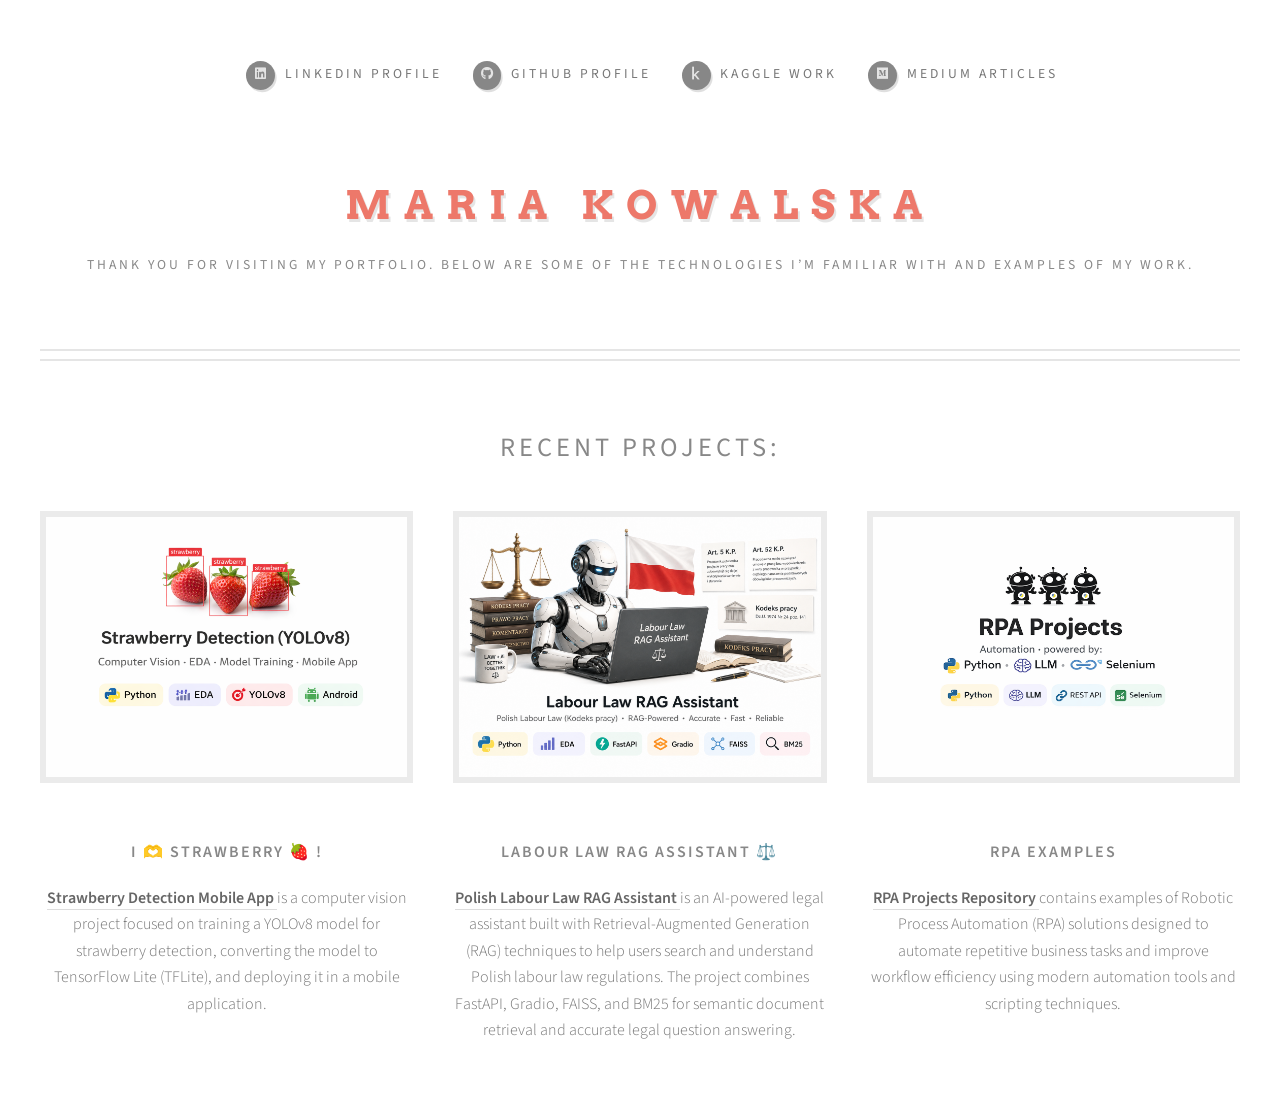
==== commit 6f275d3d: "update" ====
--- a/index.html
+++ b/index.html
@@ -66,9 +66,15 @@
 										<header>
 											<h3>Labour Law RAG assistant ⚖️</h3>
 										</header>
-										<p><a href="http://html5up.net">HTML5 UP</a> is a side project of <a href="http://twitter.com/ajlkn">AJ’s</a> (= me).
-										I started it as a way to both test my responsive tools and sharpen up my coding
-										and design skills a bit.</p>
+										<p>
+	<strong>
+		<a href="https://github.com/kowi-kowi/labour-law-rag-assistant" target="_blank" rel="noopener noreferrer">
+			Polish Labour Law RAG Assistant
+		</a>
+	</strong>
+	is an AI-powered legal assistant built with Retrieval-Augmented Generation (RAG) techniques to help users search and understand Polish labour law regulations. The project combines FastAPI, Gradio, FAISS, and BM25 for semantic document retrieval and accurate legal question answering.
+</p>
+										
 									</section>
 
 							</div>
@@ -80,8 +86,14 @@
 										<header>
 											<h3>RPA examples</h3>
 										</header>
-										<p><strong><a href="https://github.com/kowi-kowi/RPA_projects" target="_blank" rel="noopener noreferrer">This repository</a></strong> contains examples of Robotic Process Automation (RPA) implementations.</p>
-									</section>
+										<p>
+	<strong>
+		<a href="https://github.com/kowi-kowi/RPA_projects" target="_blank" rel="noopener noreferrer">
+			RPA Projects Repository
+		</a>
+	</strong>
+	contains examples of Robotic Process Automation (RPA) solutions designed to automate repetitive business tasks and improve workflow efficiency using modern automation tools and scripting techniques.
+</p></section>
 
 							</div>
 						</div>
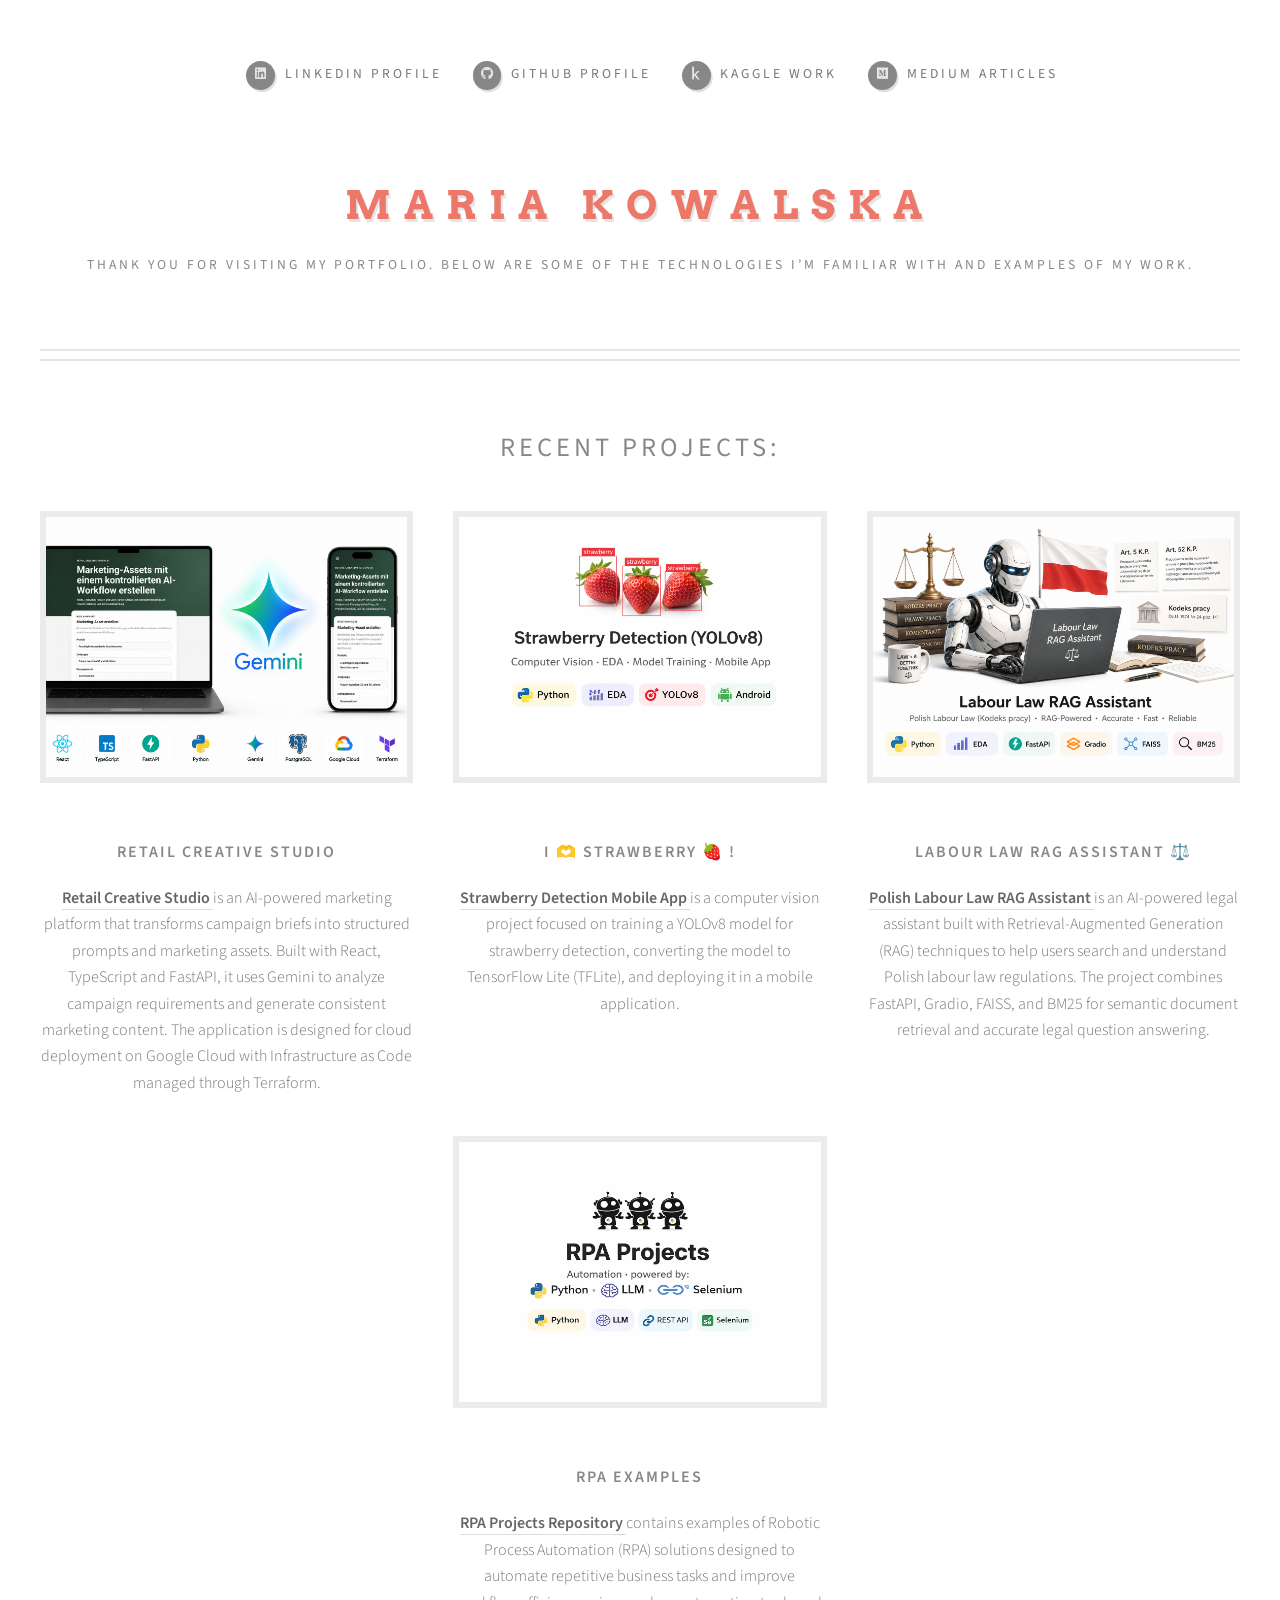
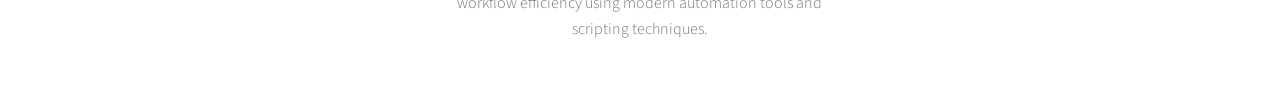
==== commit a7be35ce: "Add project Marketing" ====
--- a/index.html
+++ b/index.html
@@ -21,7 +21,7 @@
 						<!-- Nav -->
 							<nav id="nav">
 								<ul>
-									<li><a class="icon brands fa-linkedin" href="https://www.linkedin.com/in/mariakowalska/" target="_blank"><span>Linkedin Profile</span></a></li>
+									<li><a class="icon brands fa-linkedin" href="https://pl.linkedin.com/in/mariakowalska" target="_blank"><span>Linkedin Profile</span></a></li>
 									<li><a class="icon brands fa-github" href="https://github.com/kowi-kowi" target="_blank"><span>Github Profile</span></a></li>
 									<li><a class="icon brands fa-kaggle" href="https://www.kaggle.com/marylka/code" target="_blank"><span>Kaggle Work</span></a></li>
 									<li><a class="icon brands fa-medium" href="https://medium.com/@kowi.db.kowi" target="_blank"><span>Medium articles</span></a></li>
@@ -40,6 +40,24 @@
 						</header>
 						<div class="row aln-center">
 							<div class="col-4 col-6-medium col-12-small">
+
+								<section>
+									<a href="https://github.com/kowi-kowi/Retail-Creative-Studio-AI" target="_blank" class="image featured"><img src="images/Marketing.png" alt="" /></a>
+									<header>
+										<h3>Retail Creative Studio</h3>
+									</header>
+									<p>
+									<strong>
+										<a href="https://github.com/kowi-kowi/Retail-Creative-Studio-AI" target="_blank" rel="noopener noreferrer">
+											Retail Creative Studio
+										</a>
+									</strong>
+											is an AI-powered marketing platform that transforms campaign briefs into structured prompts and marketing assets. Built with React, TypeScript and FastAPI, it uses Gemini to analyze campaign requirements and generate consistent marketing content. The application is designed for cloud deployment on Google Cloud with Infrastructure as Code managed through Terraform.
+									</p>
+								</section>
+
+						</div>
+						<div class="col-4 col-6-medium col-12-small">
 
 								<!-- skopiuj ta sekcje na nowy projekt proj1 -->
 									<section>
@@ -62,13 +80,13 @@
 
 								<!-- proj2 -->
 									<section>
-										<a href="https://github.com/kowi-kowi/labour-law-rag-assistant" target="_blank" class="image featured"><img src="images/labourlawassistant1.png" alt="" /></a>
+										<a href="https://github.com/kowi-kowi/labor-law-pl-rag" target="_blank" class="image featured"><img src="images/labourlawassistant1.png" alt="" /></a>
 										<header>
 											<h3>Labour Law RAG assistant ⚖️</h3>
 										</header>
 										<p>
 	<strong>
-		<a href="https://github.com/kowi-kowi/labour-law-rag-assistant" target="_blank" rel="noopener noreferrer">
+		<a href="https://github.com/kowi-kowi/labor-law-pl-rag" target="_blank" rel="noopener noreferrer">
 			Polish Labour Law RAG Assistant
 		</a>
 	</strong>
